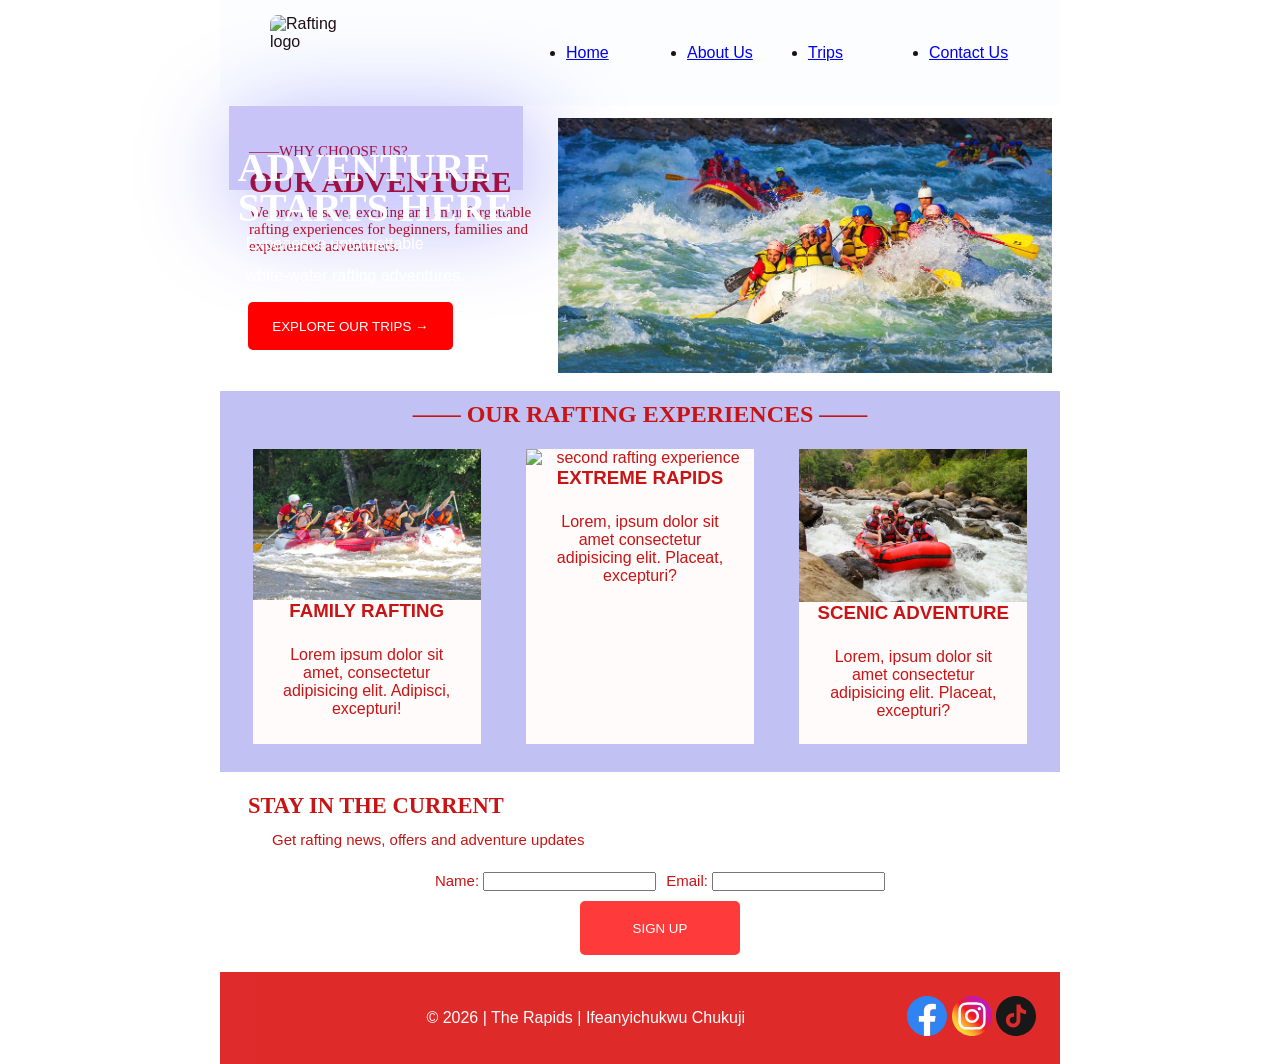
==== wwr/index.html @ a3e49fab "updATE" ====
<!DOCTYPE html>
<html lang="en">

<head>
    <meta charset="UTF-8">
    <meta name="viewport" content="width=device-width, initial-scale=1.0">
    <title>Home | The Rapids</title>
    <link rel="stylesheet" href="styles/rafting.css">
    <meta name="description"
      content="This is my rafting company project, you can contact us using the form below.">
    <meta name="author" content="Ifeanyichukwu Chukuji">
</head>

<body>
    <header>
        <img src="images/the-rapids.jpg" alt="Rafting logo">
        <nav>
            <ul>
                <li><a href="index.html">Home</a></li>
                <li><a href="about.html">About Us</a></li>
                <li><a href="trips.html">Trips</a></li>
                <li><a href="contact.html">Contact Us</a></li>
            </ul>
        </nav>

    </header>
    <main>
        <section class="home-hero">
            <div>
                <img src="images/home-hero.jpg" alt="">
            </div>
            <article>
                <h1>ADVENTURE</h1>
                <h1>STARTS HERE</h1>
                <P>Experience unforgettable</P>
                <p> white-water rafting adventures.</p>
                <a href="trip.html"><button>EXPLORE OUR TRIPS →</button></a>
            </article>
       </section>

       <section class="adventure">
            <article>
                <p>——WHY CHOOSE US?</p>
                <h2>OUR ADVENTURE</h2>
                <p>We provide save, exciting and an unforgettable rafting experiences for beginners, families and experienced adventurers.</p>
            </article>
            <img src="images/home-adventure.jpg" alt="">
       </section>
       <section class="experience">
            <h2>—— OUR RAFTING EXPERIENCES ——</h2>
            <div class="gallery">
                <div><img src="images/home-experience-1.jpg" alt="first rafting experience">
                    <h3>FAMILY RAFTING</h3>
                    <P>Lorem ipsum dolor sit amet, consectetur adipisicing elit. Adipisci, excepturi!</P>
                </div>
                <div><img src="images/home-experience-2.jpg" alt="second rafting experience">
                    <h3>EXTREME RAPIDS</h3>
                    <P>Lorem, ipsum dolor sit amet consectetur adipisicing elit. Placeat, excepturi?</P>
               </div>
                <div><img src="images/home-experience-3.jpg" alt="third rafting experience">
                    <h3>SCENIC ADVENTURE</h3>
                    <P>Lorem, ipsum dolor sit amet consectetur adipisicing elit. Placeat, excepturi?</P>
                </div>
            </div>
           
        </section>

        <section class="current">
            <div class="inner1">
                <h2>STAY IN THE CURRENT</h2>
                <p>Get rafting news, offers and adventure updates</p>
            </div>
           
            <form action="">
                <div class="inner2">
                    <label for="name">Name: <input type="text" name="name" id="name"></label>
                    <label for="email">Email: <input type="text" name="email" id="email"></label>
                </div>
                <a href=""><button>SIGN UP</button></a>
            </form>
        </section>
    </main>
    <footer>
        <p>&copy; 2026 | The Rapids | Ifeanyichukwu Chukuji</p>
        <nav class="socialmedia">
            <a href="www.facebook.com"><img src="images/facebook.svg" alt="facebook Icon"></a>
            <a href="www.instagram.com"><img src="images/instagram-icon.svg"
                  alt="Instagram Icon"></a>
            <a href="www.tiktok.com"><img src="images/tictok-icon.svg" alt="Tiktok Icon"></a>
            

        </nav>
    </footer>
</body>

</html>
---- wwr/styles/rafting.css ----
:root {
    --primary-color: #fbfdff;
    --secondary-color: rgb(220 20 20);
    --accent1-color: rgb(200 20 20);
    --accent2-color: rgb(32, 16, 16);
    --heading-font: "Times New Roman", "Georgia", serif;
    --body-font: Arial, Helvetica, sans-serif;
}

/* =========================
   GENERAL
========================= */

* {
    margin: 0;
    padding: 0;
    box-sizing: border-box;
}

body {
    font-family: var(--body-font);
    color: var(--accent1-color);
}

header,
main,
footer {
    width: 840px;
    margin: 0 auto;
}

/* =========================
   HEADER
========================= */

header {
    background-color: var(--primary-color);
    color: var(--accent2-color);

    display: grid;
    grid-template-columns: auto 60%;
    justify-content: space-between;
    align-items: center;
}

header img {
    height: 90px;
    width: 70px;
    border-radius: 10%;
    margin: 15px 2px 0 50px;
}

header nav {
    margin: 0;
    padding: 0 10px;

    display: flex;
    flex-direction: column;
    justify-content: space-between;
}

nav {
    margin: 16px;
    padding: 8px;
}

ul {
    display: grid;
    grid-template-columns: repeat(4, 1fr);
}

/* =========================
   GENERAL SECTIONS
========================= */

section {
    width: 840px;
    margin: 0 auto;
}

nav,
p,
section,
article {
    margin: 16px;
    padding: 8px;
}

/* =========================
   HOME PAGE HERO
========================= */
.home-hero {
    /* border: 2px solid black; */
    padding: 0;
    margin: 0;
    position: relative;
}

.home-hero div{
    /* position: relative; */
    width: 100%;
    /* border: 2px solid black; */
    
}
.home-hero img{
    width: 100%;
    margin: 0;
    display: block;
    /* border: 2px solid black; */
}

.home-hero article{
    position: absolute;
    background-color: rgba(29, 11, 227, 0.24);
    top: 0%;
    left: 1%;
    height: 70%;
    color: white;
    width: 35%;
    /* border: 2px solid black; */
    margin: 1px;
    padding: 5% 1%;
    box-shadow: 10px 20px 100px rgba(9, 1, 249, 0.368);


}
.home-hero p, .home-hero h1{
    margin: 0;
    line-height: 1;
}
.home-hero h1{
    font-family: 'phyllis';
    font-size: 40px;
}
.home-hero button{
    width: 74%;
    height: 3rem;
    border: 0;
    /* border: 2px solid black; */
    padding: 3%;
    color: white;
    margin: 10px;
    background-color: red;
}
.home-hero button:hover{
    background-color:  rgb(38, 0, 255);
}
/* =========================
   ABOUT PAGE HERO
========================= */

.hero {
    position: relative;
}

.hero > img {
    display: block;
    width: 100%;
    height: auto;
    margin: 0;
}

.hero h1 {
    position: absolute;
    top: 20px;
    width: 100%;

    padding: 16px;

    text-align: center;

    background-color: var(--accent1-color);
    color: white;

    opacity: 0.7;
}

.hero article {
    position: absolute;
    bottom: 20px;
    width: 96%;

    padding: 4px;

    background-color: var(--accent1-color);
    color: white;
}

.hero article img {
    float: right;
    width: 125px;
    margin: 2px;
    box-shadow: 0 0 10px grey;
}

/* =========================
   CONTACT PAGE HERO
========================= */

main:has(.third) .hero {
    height: 30vh;

    display: flex;
    flex-direction: column;
    align-items: center;
    justify-content: center;

    background-color: var(--secondary-color);
    opacity: 0.9;
    color: white;
}

main:has(.third) .hero h1 {
    position: static;
    width: auto;

    padding: 10px;

    background-color: transparent;
    opacity: 1;
    color: white;
}

main:has(.third) .hero p {
    margin: 3px;
    padding: 2px;
    color: white;
}
/* =========================
   HOME PAGE ADVENTURE
========================= */

.adventure{
    display: grid;
    grid-template-columns: 40% 60%;
    /* border: 1px solid black; */
    margin: 0;

}
.adventure article{
    /* border: 1px solid black; */
    text-align: left;
    padding: 9px 5px;
    display: block;
    font-family: 'phyllis';
    font-size: 20px;
}
.adventure p{
    margin: 5px 0;
    /* border: 1px solid black; */
    padding: 0;
    font-size: 15px;
}

.adventure img{
    width: 100%;
    margin: 5px 20px 0 0;
    display: block;
}

/* =========================
   HOME PAGE EXPERIENCE
========================= */
.experience{
    display: grid;
    grid-template-rows: 10% 90%;
    padding: 0;


    /* height: 90vh; */
    margin: 10px 0;
    background-color: rgba(122, 122, 232, 0.466);
    gap: 0px;
    /* border: 1px solid black; */
}

.experience h2{
    justify-self: center;
    margin: 10px;
}

.experience .gallery{
    display: grid;
    grid-template-columns: repeat(3, 1fr);
    /* border: 1px solid black; */
    height: 80%;
    margin: 20px;
    gap: 20px;
    text-align: center;
    place-items: center;
}

.experience img{
    width: 100%;
    margin: 0%;
    display: block;
    
}
.experience .gallery div{
    /* border: 2px solid black; */
   
    width: 90%;
    height: 100%;
    margin: 0px;
    background-color: rgb(255, 251, 251);
    
}


/* =========================
   ABOUT - HISTORY
========================= */

.first {
    display: grid;
    grid-template-columns: 1fr 1fr 1fr;
    margin: 0;
}

.first h2 {
    grid-column: 1 / 4;

    background-color: var(--secondary-color);
    color: white;

    text-align: center;

    height: 50px;
    padding: 10px 0;
}

.first img {
    width: 300px;
    height: 200px;
    margin-top: 25px;
}

/* =========================
   ABOUT - ADVENTURE
========================= */

.second {
    display: grid;
    grid-template-columns: repeat(5, 1fr);
    margin: 0;
}

.second h2 {
    grid-column: 1 / 6;

    background-color: var(--secondary-color);
    color: white;

    text-align: center;

    height: 50px;
    padding: 10px 0;
}

figure {
    display: flex;
    flex-direction: column;
    justify-content: center;
    align-items: center;
}

figure img {
    width: 150px;
    height: 100px;
    margin: 7px;
    display: block;
}

figcaption {
    justify-self: center;
    font-size: 20px;
    font-weight: 700;
}

/* =========================
   CONTACT - MAP + FORM
========================= */

.third {
    display: flex;
    flex-direction: row;
    justify-content: space-around;
    align-items: center;

    gap: 5px;

    background-color: rgba(245, 245, 245, 0.9);

    margin: 0;
    padding: 10px;
}

iframe {
    width: 350px;
    height: 300px;
    margin: 20px;
}

/* =========================
   HOME PAGE FORM
========================= */

.current{
    display: grid;
    display: block;
    grid-template-rows: repeat(2, 1fr);
    gap: 0;
    margin: 20px;
    height: 10rem;
    /* border: 2px solid black; */
}

.current .inner1{
    
    /* border: 2px solid black; */
    height: 50%;
    margin: 0;
    line-height: 0.5;
    font-size: 15px;
    justify-items: center;

}
.current form{
    margin: 0;
    height: 50%;
    display: grid;
    grid-template-rows: 1fr 1fr;
    gap: 10px;
    place-self: center;
}
.current form div{
    display: flex;
    flex-direction: row;
    gap: 10px;
}
.current a button{
    width: 10rem;
    justify-items: center;
    border: 0;
    color: white;
    background-color: rgba(255, 0, 0, 0.772);
}
.current button:hover{
    background-color:  rgba(38, 0, 255, 0.82);
}

.current a{
    justify-self: center;
}

/* =========================
   FORM
========================= */

form {
    display: flex;
    flex-direction: column;
    justify-content: space-around;

    font-size: 15px;

    height: 70vh;
    width: auto;

    margin: 20px 5px;
}

.inner {
    display: grid;
    grid-template-columns: 20% 80%;

    padding: 10px;

    place-items: start;
    place-self: start;

    gap: 10px;
}

.inner #purpose {
    grid-row: 1 / 4;
}

.form .details input {
    width: 250px;
    height: 5vh;

    padding: 10px;

    border-radius: 5px;
}

.purpose label {
    align-self: center;
}

.message {
    display: flex;
    flex-direction: column;
}

textarea {
    width: 310px;
    height: 60px;
}

button {
    width: 380px;
    height: 6vh;

    border: 2px solid black;
    border-radius: 5px;
}

/* =========================
   CONTACT - TEAM
========================= */

.fourth {
    display: grid;
    width: 840px;

    grid-template-columns: repeat(3, 1fr);
    grid-template-rows: 20% 80%;

    height: 75vh;

    margin: 0;
}

.fourth h2 {
    grid-column: 1 / 4;

    place-self: center;

    font-size: 35px;
}

.fourth img {
    width: 60%;
    height: 50%;

    margin: 0 10px;
}

/* =========================
   FOOTER
========================= */

footer {
    display: flex;
    flex-direction: row;

    justify-content: flex-end;
    align-items: center;

    gap: 70px;
    

    background-color: var(--secondary-color);
    color: white;

    opacity: 0.9;
}

footer nav a img {
    width: 40px;
}

footer p {
    margin-right: 60px;
}

.socialmedia a {
    text-decoration: none;
}

/* =========================
   HEADINGS
========================= */

h1,
h2 {
    font-family: var(--heading-font);
}
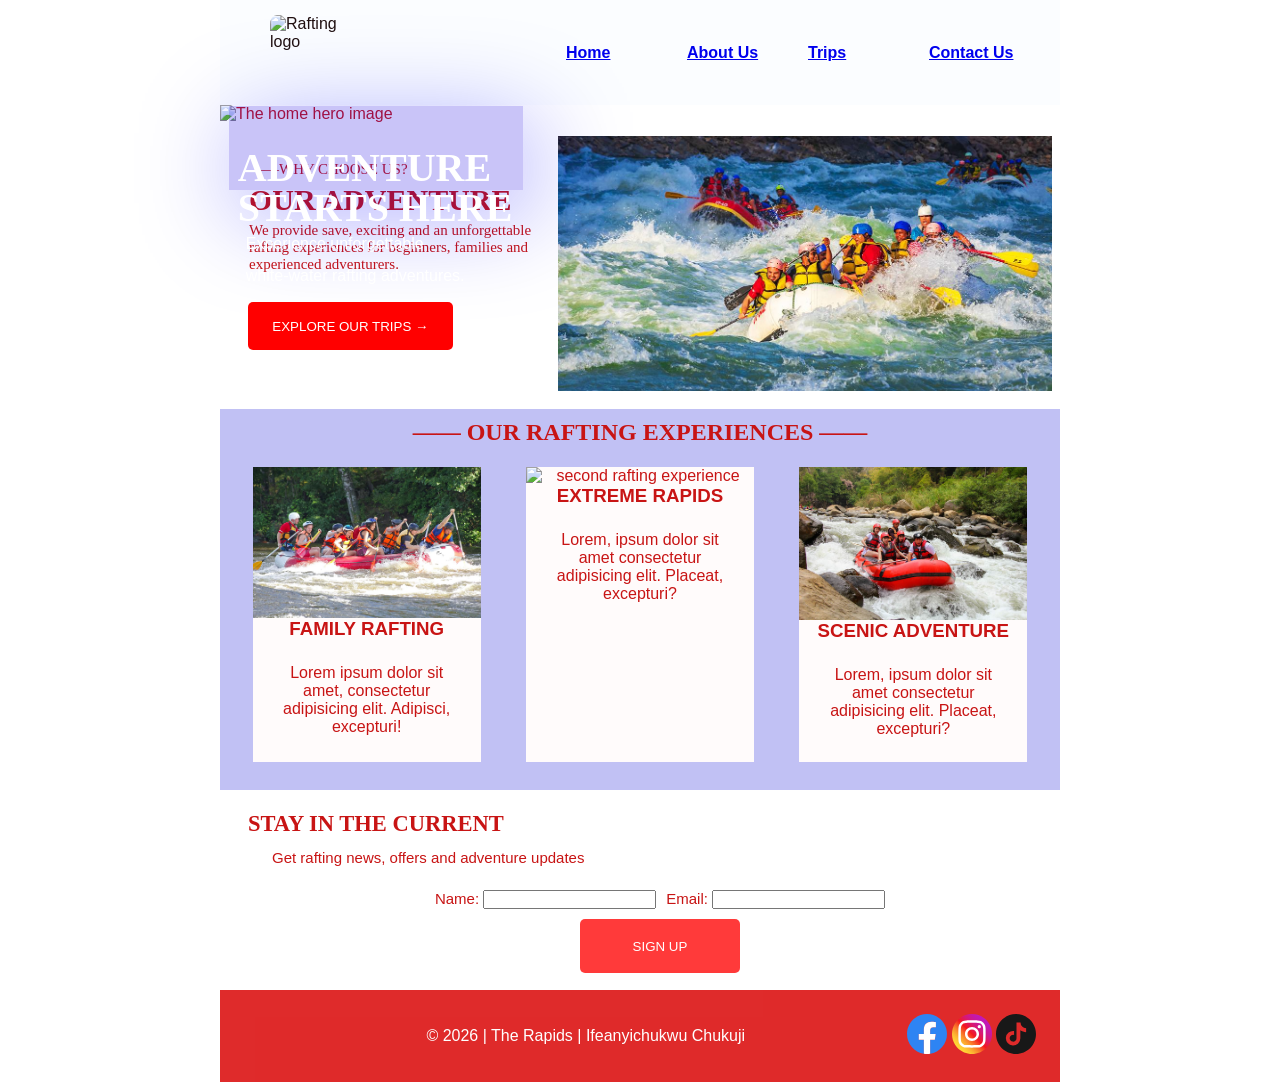
==== commit 03fc941c: "update" ====
--- a/wwr/index.html
+++ b/wwr/index.html
@@ -7,7 +7,7 @@
     <title>Home | The Rapids</title>
     <link rel="stylesheet" href="styles/rafting.css">
     <meta name="description"
-      content="This is my rafting company project, you can contact us using the form below.">
+      content="This is my rafting company project. This is where you can see all we are doing and sign up if interested.">
     <meta name="author" content="Ifeanyichukwu Chukuji">
 </head>
 
@@ -27,7 +27,7 @@
     <main>
         <section class="home-hero">
             <div>
-                <img src="images/home-hero.jpg" alt="">
+                <img src="images/home-hero.jpg" alt="The home hero image">
             </div>
             <article>
                 <h1>ADVENTURE</h1>
--- a/wwr/styles/rafting.css
+++ b/wwr/styles/rafting.css
@@ -67,6 +67,13 @@
 ul {
     display: grid;
     grid-template-columns: repeat(4, 1fr);
+    list-style: none;
+}
+ul li{
+    font-weight: 900;
+}
+nav a:hover{
+    color: red;
 }
 
 /* =========================
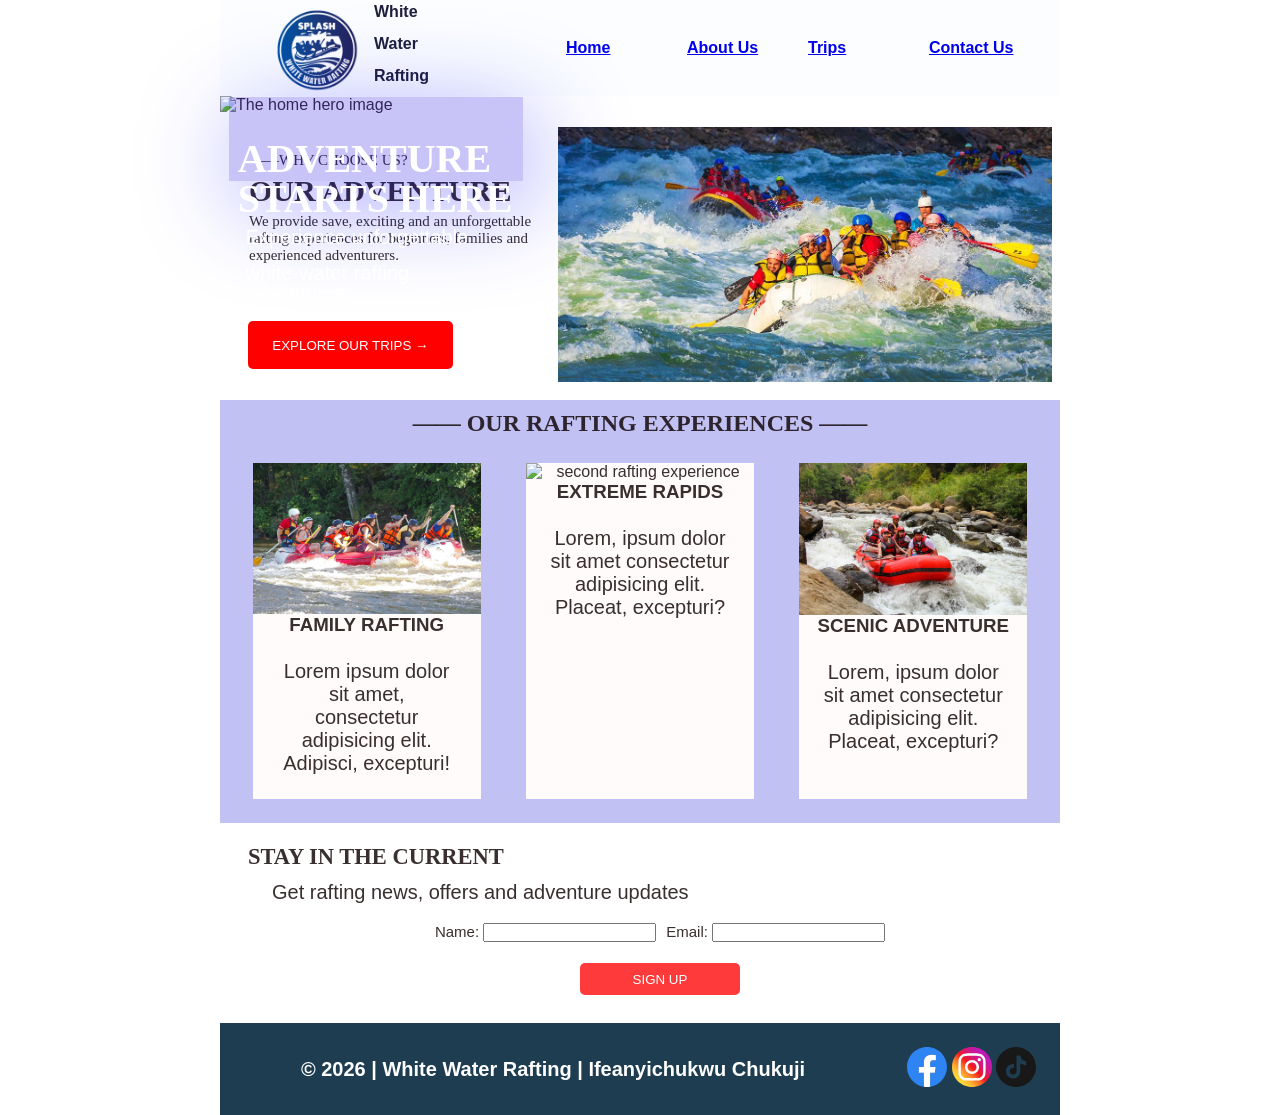
==== commit 48acd4b8: "update" ====
--- a/wwr/index.html
+++ b/wwr/index.html
@@ -4,7 +4,7 @@
 <head>
     <meta charset="UTF-8">
     <meta name="viewport" content="width=device-width, initial-scale=1.0">
-    <title>Home | The Rapids</title>
+    <title>Home | White Water Rafting</title>
     <link rel="stylesheet" href="styles/rafting.css">
     <meta name="description"
       content="This is my rafting company project. This is where you can see all we are doing and sign up if interested.">
@@ -13,7 +13,15 @@
 
 <body>
     <header>
-        <img src="images/the-rapids.jpg" alt="Rafting logo">
+        <div>
+            <img src="images/wwr-logo.png" alt="Rafting logo">
+            <div id="name">
+                <p>White</p>
+                <p>Water</p>
+                <p>Rafting</p>
+            </div>
+        </div>
+
         <nav>
             <ul>
                 <li><a href="index.html">Home</a></li>
@@ -36,33 +44,37 @@
                 <p> white-water rafting adventures.</p>
                 <a href="trip.html"><button>EXPLORE OUR TRIPS →</button></a>
             </article>
-       </section>
+        </section>
 
-       <section class="adventure">
+        <section class="adventure">
             <article>
                 <p>——WHY CHOOSE US?</p>
                 <h2>OUR ADVENTURE</h2>
-                <p>We provide save, exciting and an unforgettable rafting experiences for beginners, families and experienced adventurers.</p>
+                <p>We provide save, exciting and an unforgettable rafting experiences for beginners,
+                    families and experienced adventurers.</p>
             </article>
             <img src="images/home-adventure.jpg" alt="">
-       </section>
-       <section class="experience">
+        </section>
+        <section class="experience">
             <h2>—— OUR RAFTING EXPERIENCES ——</h2>
             <div class="gallery">
                 <div><img src="images/home-experience-1.jpg" alt="first rafting experience">
                     <h3>FAMILY RAFTING</h3>
-                    <P>Lorem ipsum dolor sit amet, consectetur adipisicing elit. Adipisci, excepturi!</P>
+                    <P>Lorem ipsum dolor sit amet, consectetur adipisicing elit. Adipisci,
+                        excepturi!</P>
                 </div>
                 <div><img src="images/home-experience-2.jpg" alt="second rafting experience">
                     <h3>EXTREME RAPIDS</h3>
-                    <P>Lorem, ipsum dolor sit amet consectetur adipisicing elit. Placeat, excepturi?</P>
-               </div>
+                    <P>Lorem, ipsum dolor sit amet consectetur adipisicing elit. Placeat, excepturi?
+                    </P>
+                </div>
                 <div><img src="images/home-experience-3.jpg" alt="third rafting experience">
                     <h3>SCENIC ADVENTURE</h3>
-                    <P>Lorem, ipsum dolor sit amet consectetur adipisicing elit. Placeat, excepturi?</P>
+                    <P>Lorem, ipsum dolor sit amet consectetur adipisicing elit. Placeat, excepturi?
+                    </P>
                 </div>
             </div>
-           
+
         </section>
 
         <section class="current">
@@ -70,7 +82,7 @@
                 <h2>STAY IN THE CURRENT</h2>
                 <p>Get rafting news, offers and adventure updates</p>
             </div>
-           
+
             <form action="">
                 <div class="inner2">
                     <label for="name">Name: <input type="text" name="name" id="name"></label>
@@ -81,13 +93,13 @@
         </section>
     </main>
     <footer>
-        <p>&copy; 2026 | The Rapids | Ifeanyichukwu Chukuji</p>
+        <p>&copy; 2026 | White Water Rafting | Ifeanyichukwu Chukuji</p>
         <nav class="socialmedia">
             <a href="www.facebook.com"><img src="images/facebook.svg" alt="facebook Icon"></a>
             <a href="www.instagram.com"><img src="images/instagram-icon.svg"
                   alt="Instagram Icon"></a>
             <a href="www.tiktok.com"><img src="images/tictok-icon.svg" alt="Tiktok Icon"></a>
-            
+
 
         </nav>
     </footer>
--- a/wwr/styles/rafting.css
+++ b/wwr/styles/rafting.css
@@ -1,7 +1,7 @@
 :root {
     --primary-color: #fbfdff;
-    --secondary-color: rgb(220 20 20);
-    --accent1-color: rgb(200 20 20);
+    --secondary-color: rgb(6, 41, 63);
+    --accent1-color: rgba(14, 3, 3, 0.822);
     --accent2-color: rgb(32, 16, 16);
     --heading-font: "Times New Roman", "Georgia", serif;
     --body-font: Arial, Helvetica, sans-serif;
@@ -20,6 +20,10 @@
 body {
     font-family: var(--body-font);
     color: var(--accent1-color);
+}
+
+p {
+    font-size: 20px;
 }
 
 header,
@@ -45,9 +49,37 @@
 
 header img {
     height: 90px;
-    width: 70px;
+    width: auto;
     border-radius: 10%;
-    margin: 15px 2px 0 50px;
+    margin: 3px 2px 5px 50px;
+    grid-row: 1/4;
+    grid-column: 1/2;
+    /* border: 2px solid black; */
+}
+
+header div {
+    display: flex;
+    grid-template-rows: repeat(3, 1fr);
+    /* border: 2px solid black; */
+    width: 15rem;
+    height: 6rem;
+}
+
+header #name {
+    display: grid;
+    grid-template-rows: repeat(3, 1fr);
+    padding: 0;
+    height: 6rem;
+
+}
+
+header #name p {
+    margin: 2px 2px;
+    padding: 10px;
+    font-size: 16px;
+    font-weight: 900;
+    line-height: 0;
+    color: rgba(9, 9, 39, 0.906);
 }
 
 header nav {
@@ -69,10 +101,12 @@
     grid-template-columns: repeat(4, 1fr);
     list-style: none;
 }
-ul li{
+
+ul li {
     font-weight: 900;
 }
-nav a:hover{
+
+nav a:hover {
     color: red;
 }
 
@@ -103,20 +137,21 @@
     position: relative;
 }
 
-.home-hero div{
+.home-hero div {
     /* position: relative; */
     width: 100%;
     /* border: 2px solid black; */
-    
-}
-.home-hero img{
+
+}
+
+.home-hero img {
     width: 100%;
     margin: 0;
     display: block;
     /* border: 2px solid black; */
 }
 
-.home-hero article{
+.home-hero article {
     position: absolute;
     background-color: rgba(29, 11, 227, 0.24);
     top: 0%;
@@ -129,17 +164,20 @@
     padding: 5% 1%;
     box-shadow: 10px 20px 100px rgba(9, 1, 249, 0.368);
 
-
-}
-.home-hero p, .home-hero h1{
+}
+
+.home-hero p,
+.home-hero h1 {
     margin: 0;
     line-height: 1;
 }
-.home-hero h1{
+
+.home-hero h1 {
     font-family: 'phyllis';
     font-size: 40px;
 }
-.home-hero button{
+
+.home-hero button {
     width: 74%;
     height: 3rem;
     border: 0;
@@ -149,9 +187,11 @@
     margin: 10px;
     background-color: red;
 }
-.home-hero button:hover{
-    background-color:  rgb(38, 0, 255);
-}
+
+.home-hero button:hover {
+    background-color: rgb(38, 0, 255);
+}
+
 /* =========================
    ABOUT PAGE HERO
 ========================= */
@@ -178,8 +218,6 @@
 
     background-color: var(--accent1-color);
     color: white;
-
-    opacity: 0.7;
 }
 
 .hero article {
@@ -205,8 +243,8 @@
 ========================= */
 
 main:has(.third) .hero {
-    height: 30vh;
-
+    height: 15rem;
+    display: block;
     display: flex;
     flex-direction: column;
     align-items: center;
@@ -232,19 +270,23 @@
     margin: 3px;
     padding: 2px;
     color: white;
-}
+    font-size: 20px;
+    font-weight: 700;
+}
+
 /* =========================
    HOME PAGE ADVENTURE
 ========================= */
 
-.adventure{
+.adventure {
     display: grid;
     grid-template-columns: 40% 60%;
     /* border: 1px solid black; */
     margin: 0;
 
 }
-.adventure article{
+
+.adventure article {
     /* border: 1px solid black; */
     text-align: left;
     padding: 9px 5px;
@@ -252,14 +294,15 @@
     font-family: 'phyllis';
     font-size: 20px;
 }
-.adventure p{
+
+.adventure p {
     margin: 5px 0;
     /* border: 1px solid black; */
     padding: 0;
     font-size: 15px;
 }
 
-.adventure img{
+.adventure img {
     width: 100%;
     margin: 5px 20px 0 0;
     display: block;
@@ -268,11 +311,10 @@
 /* =========================
    HOME PAGE EXPERIENCE
 ========================= */
-.experience{
+.experience {
     display: grid;
     grid-template-rows: 10% 90%;
     padding: 0;
-
 
     /* height: 90vh; */
     margin: 10px 0;
@@ -281,12 +323,12 @@
     /* border: 1px solid black; */
 }
 
-.experience h2{
+.experience h2 {
     justify-self: center;
     margin: 10px;
 }
 
-.experience .gallery{
+.experience .gallery {
     display: grid;
     grid-template-columns: repeat(3, 1fr);
     /* border: 1px solid black; */
@@ -297,22 +339,22 @@
     place-items: center;
 }
 
-.experience img{
+.experience img {
     width: 100%;
     margin: 0%;
     display: block;
-    
-}
-.experience .gallery div{
-    /* border: 2px solid black; */
-   
+
+}
+
+.experience .gallery div {
+    /* border: 2px solid black; */
+
     width: 90%;
     height: 100%;
     margin: 0px;
     background-color: rgb(255, 251, 251);
-    
-}
-
+
+}
 
 /* =========================
    ABOUT - HISTORY
@@ -389,17 +431,19 @@
 ========================= */
 
 .third {
-    display: flex;
-    flex-direction: row;
-    justify-content: space-around;
-    align-items: center;
-
+    display: grid;
+    grid-template-columns: 50% 50%;
     gap: 5px;
+    height: 35rem;
 
     background-color: rgba(245, 245, 245, 0.9);
 
     margin: 0;
     padding: 10px;
+}
+
+.third-inner {
+    height: 100%;
 }
 
 iframe {
@@ -412,7 +456,7 @@
    HOME PAGE FORM
 ========================= */
 
-.current{
+.current {
     display: grid;
     display: block;
     grid-template-rows: repeat(2, 1fr);
@@ -422,8 +466,8 @@
     /* border: 2px solid black; */
 }
 
-.current .inner1{
-    
+.current .inner1 {
+
     /* border: 2px solid black; */
     height: 50%;
     margin: 0;
@@ -432,7 +476,8 @@
     justify-items: center;
 
 }
-.current form{
+
+.current form {
     margin: 0;
     height: 50%;
     display: grid;
@@ -440,32 +485,36 @@
     gap: 10px;
     place-self: center;
 }
-.current form div{
+
+.current form div {
     display: flex;
     flex-direction: row;
     gap: 10px;
 }
-.current a button{
+
+.current a button {
     width: 10rem;
     justify-items: center;
     border: 0;
     color: white;
     background-color: rgba(255, 0, 0, 0.772);
 }
-.current button:hover{
-    background-color:  rgba(38, 0, 255, 0.82);
-}
-
-.current a{
+
+.current button:hover {
+    background-color: rgba(38, 0, 255, 0.82);
+}
+
+.current a {
     justify-self: center;
 }
 
 /* =========================
-   FORM
+   CONTACT PAGE FORM
 ========================= */
 
 form {
     display: flex;
+    display: block;
     flex-direction: column;
     justify-content: space-around;
 
@@ -517,8 +566,8 @@
 }
 
 button {
-    width: 380px;
-    height: 6vh;
+    width: 8rem;
+    height: 2rem;
 
     border: 2px solid black;
     border-radius: 5px;
@@ -535,7 +584,7 @@
     grid-template-columns: repeat(3, 1fr);
     grid-template-rows: 20% 80%;
 
-    height: 75vh;
+    height: 25rem;
 
     margin: 0;
 }
@@ -567,7 +616,6 @@
     align-items: center;
 
     gap: 70px;
-    
 
     background-color: var(--secondary-color);
     color: white;
@@ -580,7 +628,9 @@
 }
 
 footer p {
-    margin-right: 60px;
+    margin-right: 0px;
+    font-size: 20px;
+    font-weight: 700;
 }
 
 .socialmedia a {
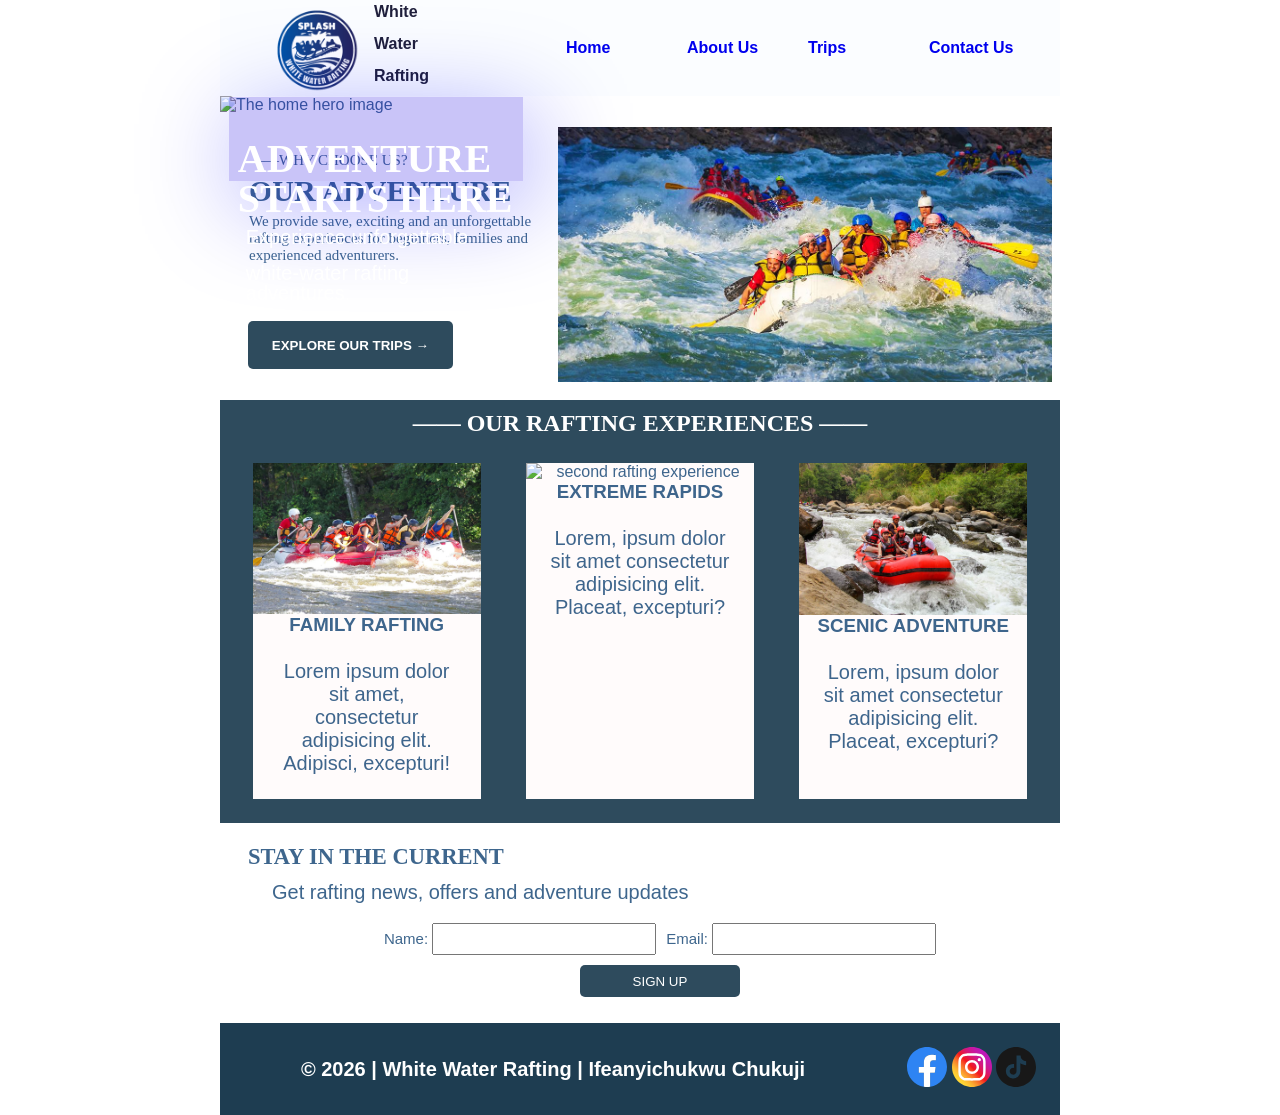
==== commit d47a2dc4: "update" ====
--- a/wwr/index.html
+++ b/wwr/index.html
@@ -15,7 +15,7 @@
     <header>
         <div>
             <img src="images/wwr-logo.png" alt="Rafting logo">
-            <div id="name">
+            <div class="name">
                 <p>White</p>
                 <p>Water</p>
                 <p>Rafting</p>
--- a/wwr/styles/rafting.css
+++ b/wwr/styles/rafting.css
@@ -1,7 +1,7 @@
 :root {
     --primary-color: #fbfdff;
     --secondary-color: rgb(6, 41, 63);
-    --accent1-color: rgba(14, 3, 3, 0.822);
+    --accent1-color: rgba(10, 61, 111, 0.79);
     --accent2-color: rgb(32, 16, 16);
     --heading-font: "Times New Roman", "Georgia", serif;
     --body-font: Arial, Helvetica, sans-serif;
@@ -65,7 +65,7 @@
     height: 6rem;
 }
 
-header #name {
+header .name {
     display: grid;
     grid-template-rows: repeat(3, 1fr);
     padding: 0;
@@ -73,7 +73,7 @@
 
 }
 
-header #name p {
+header .name p {
     margin: 2px 2px;
     padding: 10px;
     font-size: 16px;
@@ -94,20 +94,27 @@
 nav {
     margin: 16px;
     padding: 8px;
+
+}
+
+nav a {
+    text-decoration: none;
 }
 
 ul {
     display: grid;
     grid-template-columns: repeat(4, 1fr);
     list-style: none;
+
 }
 
 ul li {
     font-weight: 900;
+
 }
 
 nav a:hover {
-    color: red;
+    border-bottom: 2px solid red;
 }
 
 /* =========================
@@ -138,7 +145,6 @@
 }
 
 .home-hero div {
-    /* position: relative; */
     width: 100%;
     /* border: 2px solid black; */
 
@@ -185,93 +191,12 @@
     padding: 3%;
     color: white;
     margin: 10px;
+    font-weight: 700;
+    background-color: rgba(6, 41, 63, 0.838);
+}
+
+.home-hero button:hover {
     background-color: red;
-}
-
-.home-hero button:hover {
-    background-color: rgb(38, 0, 255);
-}
-
-/* =========================
-   ABOUT PAGE HERO
-========================= */
-
-.hero {
-    position: relative;
-}
-
-.hero > img {
-    display: block;
-    width: 100%;
-    height: auto;
-    margin: 0;
-}
-
-.hero h1 {
-    position: absolute;
-    top: 20px;
-    width: 100%;
-
-    padding: 16px;
-
-    text-align: center;
-
-    background-color: var(--accent1-color);
-    color: white;
-}
-
-.hero article {
-    position: absolute;
-    bottom: 20px;
-    width: 96%;
-
-    padding: 4px;
-
-    background-color: var(--accent1-color);
-    color: white;
-}
-
-.hero article img {
-    float: right;
-    width: 125px;
-    margin: 2px;
-    box-shadow: 0 0 10px grey;
-}
-
-/* =========================
-   CONTACT PAGE HERO
-========================= */
-
-main:has(.third) .hero {
-    height: 15rem;
-    display: block;
-    display: flex;
-    flex-direction: column;
-    align-items: center;
-    justify-content: center;
-
-    background-color: var(--secondary-color);
-    opacity: 0.9;
-    color: white;
-}
-
-main:has(.third) .hero h1 {
-    position: static;
-    width: auto;
-
-    padding: 10px;
-
-    background-color: transparent;
-    opacity: 1;
-    color: white;
-}
-
-main:has(.third) .hero p {
-    margin: 3px;
-    padding: 2px;
-    color: white;
-    font-size: 20px;
-    font-weight: 700;
 }
 
 /* =========================
@@ -318,14 +243,16 @@
 
     /* height: 90vh; */
     margin: 10px 0;
-    background-color: rgba(122, 122, 232, 0.466);
+    background-color: rgba(6, 41, 63, 0.838);
     gap: 0px;
+
     /* border: 1px solid black; */
 }
 
 .experience h2 {
     justify-self: center;
     margin: 10px;
+    color: white;
 }
 
 .experience .gallery {
@@ -357,6 +284,113 @@
 }
 
 /* =========================
+   HOME PAGE FORM
+========================= */
+
+.current {
+    display: grid;
+    display: block;
+    grid-template-rows: repeat(2, 1fr);
+    gap: 0;
+    margin: 20px;
+    height: 10rem;
+    /* border: 2px solid black; */
+}
+
+.current .inner1 {
+
+    /* border: 2px solid black; */
+    height: 50%;
+    margin: 0;
+    line-height: 0.5;
+    font-size: 15px;
+    justify-items: center;
+
+}
+
+.current form {
+    margin: 0;
+    height: 50%;
+    display: grid;
+    grid-template-rows: 1fr 1fr;
+    gap: 10px;
+    place-self: center;
+}
+
+.current form div {
+    display: flex;
+    flex-direction: row;
+    gap: 10px;
+}
+
+.current input {
+    width: 14rem;
+    height: 2rem;
+}
+
+.current a button {
+    width: 10rem;
+    justify-items: center;
+    border: 0;
+    color: white;
+    background-color: rgba(6, 41, 63, 0.838);
+}
+
+.current button:hover {
+    background-color: rgba(255, 0, 0, 0.772);
+}
+
+.current a {
+    justify-self: center;
+}
+
+/* =========================
+   ABOUT PAGE HERO
+========================= */
+
+.hero {
+    position: relative;
+}
+
+.hero > img {
+    display: block;
+    width: 100%;
+    height: auto;
+    margin: 0;
+}
+
+.hero h1 {
+    position: absolute;
+    top: 20px;
+    width: 100%;
+
+    padding: 16px;
+
+    text-align: center;
+
+    background-color: var(--accent1-color);
+    color: white;
+}
+
+.hero article {
+    position: absolute;
+    bottom: 20px;
+    width: 96%;
+
+    padding: 4px;
+
+    background-color: var(--accent1-color);
+    color: white;
+}
+
+.hero article img {
+    float: right;
+    width: 125px;
+    margin: 2px;
+    box-shadow: 0 0 10px grey;
+}
+
+/* =========================
    ABOUT - HISTORY
 ========================= */
 
@@ -427,6 +461,154 @@
 }
 
 /* =========================
+   TRIPS PAGE HERO
+========================= */
+
+.trips-hero {
+    position: relative;
+    padding: 0;
+    margin: 1% 0 0 0;
+}
+
+.trips-hero img {
+    display: block;
+    width: 100%;
+    height: 100%;
+}
+
+.trips-hero h1 {
+    font-family: Arial, Helvetica, sans-serif;
+    font-style: italic;
+    font-size: 40px;
+}
+
+.trips-hero p {
+    margin: 10px 0;
+    font-size: 15px;
+    line-height: 1.5;
+    font-weight: 600;
+}
+
+.trips-hero div {
+    position: absolute;
+    background-image: linear-gradient(to right, rgba(18, 18, 92, 0.852), rgba(12, 12, 92, 0.724), rgba(28, 57, 154, 0));
+    top: 0;
+    left: 0;
+    height: 100%;
+    color: white;
+    width: 49%;
+    /* border: 2px solid black; */
+    margin: 0px;
+    padding: 15% 3%;
+    align-content: start;
+
+}
+
+.trips-hero button {
+    margin: 20px;
+    height: 13%;
+    font-size: 13px;
+    font-weight: 600;
+    color: white;
+    background-color: rgb(0, 38, 255);
+    border: none
+}
+
+.trips-hero button:hover {
+    background-color: red;
+}
+
+/* =========================
+   TRIPS PAGE FEATURES
+========================= */
+.trips {
+    display: grid;
+    grid-template-rows: 10% 90%;
+    height: 35rem;
+    gap: 0;
+    width: 100%;
+    margin: 0;
+    padding: 15px;
+    /* border: 2px solid black; */
+    background-color: rgba(122, 122, 229, 0.096);
+
+}
+
+.trips h2 {
+    place-self: center;
+    font-family: Arial, Helvetica, sans-serif;
+    font-style: italic;
+    font-weight: 900;
+}
+
+.features {
+    display: grid;
+    grid-template-columns: repeat(3, 1fr);
+    gap: 10px;
+    /* border: 2px solid black; */
+
+}
+
+.features div {
+    width: 90%;
+    height: 100%;
+    /* border: 2px solid black; */
+    margin: 0 auto;
+    border-radius: 20px;
+    background-color: white;
+    box-shadow: 0 0 5px;
+
+}
+
+.features img {
+    height: 10rem;
+    width: 100%;
+}
+
+.features p {
+    font-size: .9rem;
+    margin: 0;
+    font-weight: 700;
+
+}
+
+/* =========================
+   CONTACT PAGE HERO
+========================= */
+
+main:has(.third) .hero {
+    height: 15rem;
+    display: block;
+    display: flex;
+    flex-direction: column;
+    align-items: center;
+    justify-content: center;
+
+    background-color: var(--secondary-color);
+    opacity: 0.9;
+    color: white;
+}
+
+main:has(.third) .hero h1 {
+    position: static;
+    width: auto;
+
+    padding: 10px;
+
+    background-color: transparent;
+    opacity: 1;
+    color: white;
+}
+
+main:has(.third) .hero p {
+    margin: 3px;
+    padding: 2px;
+    color: white;
+    font-size: 20px;
+    font-weight: 700;
+}
+
+/* =========================
    CONTACT - MAP + FORM
 ========================= */
 
@@ -453,62 +635,6 @@
 }
 
 /* =========================
-   HOME PAGE FORM
-========================= */
-
-.current {
-    display: grid;
-    display: block;
-    grid-template-rows: repeat(2, 1fr);
-    gap: 0;
-    margin: 20px;
-    height: 10rem;
-    /* border: 2px solid black; */
-}
-
-.current .inner1 {
-
-    /* border: 2px solid black; */
-    height: 50%;
-    margin: 0;
-    line-height: 0.5;
-    font-size: 15px;
-    justify-items: center;
-
-}
-
-.current form {
-    margin: 0;
-    height: 50%;
-    display: grid;
-    grid-template-rows: 1fr 1fr;
-    gap: 10px;
-    place-self: center;
-}
-
-.current form div {
-    display: flex;
-    flex-direction: row;
-    gap: 10px;
-}
-
-.current a button {
-    width: 10rem;
-    justify-items: center;
-    border: 0;
-    color: white;
-    background-color: rgba(255, 0, 0, 0.772);
-}
-
-.current button:hover {
-    background-color: rgba(38, 0, 255, 0.82);
-}
-
-.current a {
-    justify-self: center;
-}
-
-/* =========================
    CONTACT PAGE FORM
 ========================= */
 
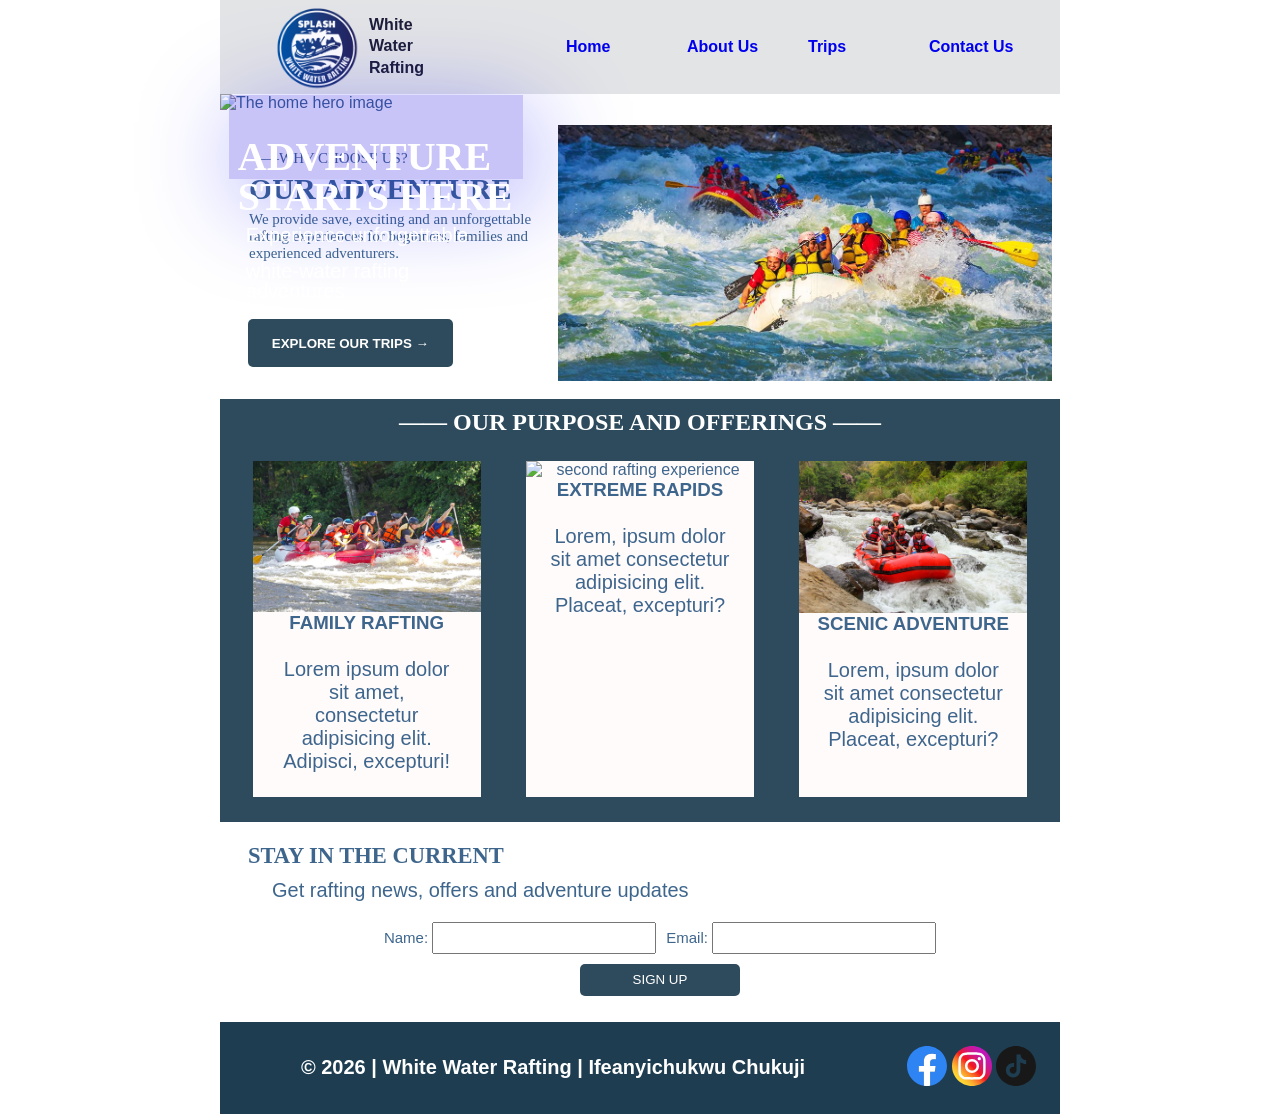
==== commit 9ddf2b7c: "update" ====
--- a/wwr/index.html
+++ b/wwr/index.html
@@ -7,7 +7,7 @@
     <title>Home | White Water Rafting</title>
     <link rel="stylesheet" href="styles/rafting.css">
     <meta name="description"
-      content="This is my rafting company project. This is where you can see all we are doing and sign up if interested.">
+      content="Experience thrilling whitewater rafting adventures, stunning river views, and unforgettable moments with our expert rafting team.">
     <meta name="author" content="Ifeanyichukwu Chukuji">
 </head>
 
@@ -53,10 +53,10 @@
                 <p>We provide save, exciting and an unforgettable rafting experiences for beginners,
                     families and experienced adventurers.</p>
             </article>
-            <img src="images/home-adventure.jpg" alt="">
+            <img src="images/home-adventure.jpg" alt="adventure image">
         </section>
         <section class="experience">
-            <h2>—— OUR RAFTING EXPERIENCES ——</h2>
+            <h2>—— OUR PURPOSE AND OFFERINGS ——</h2>
             <div class="gallery">
                 <div><img src="images/home-experience-1.jpg" alt="first rafting experience">
                     <h3>FAMILY RAFTING</h3>
--- a/wwr/styles/rafting.css
+++ b/wwr/styles/rafting.css
@@ -1,5 +1,5 @@
 :root {
-    --primary-color: #fbfdff;
+    --primary-color: #2d374222;
     --secondary-color: rgb(6, 41, 63);
     --accent1-color: rgba(10, 61, 111, 0.79);
     --accent2-color: rgb(32, 16, 16);
@@ -51,7 +51,7 @@
     height: 90px;
     width: auto;
     border-radius: 10%;
-    margin: 3px 2px 5px 50px;
+    margin: 1px 2px 5px 50px;
     grid-row: 1/4;
     grid-column: 1/2;
     /* border: 2px solid black; */
@@ -59,27 +59,33 @@
 
 header div {
     display: flex;
+    margin: 0;
     grid-template-rows: repeat(3, 1fr);
     /* border: 2px solid black; */
     width: 15rem;
-    height: 6rem;
+    height: 5.9rem;
 }
 
 header .name {
     display: grid;
     grid-template-rows: repeat(3, 1fr);
+    /* border: 2px solid black; */
     padding: 0;
-    height: 6rem;
+    height: 4rem;
+    gap: 0;
+    margin: 20px 0;
 
 }
 
 header .name p {
-    margin: 2px 2px;
-    padding: 10px;
+    margin: 0px 2px;
+    padding: 5px;
     font-size: 16px;
     font-weight: 900;
+    height: 1.1rem;
     line-height: 0;
     color: rgba(9, 9, 39, 0.906);
+    /* border: 2px solid black; */
 }
 
 header nav {
@@ -467,7 +473,7 @@
 .trips-hero {
     position: relative;
     padding: 0;
-    margin: 1% 0 0 0;
+    margin: 0 0 0 0;
 }
 
 .trips-hero img {
@@ -524,13 +530,13 @@
 .trips {
     display: grid;
     grid-template-rows: 10% 90%;
-    height: 35rem;
+    height: 32rem;
     gap: 0;
     width: 100%;
     margin: 0;
     padding: 15px;
     /* border: 2px solid black; */
-    background-color: rgba(122, 122, 229, 0.096);
+    background-color: rgba(246, 246, 250, 0.096);
 
 }
 
@@ -551,7 +557,7 @@
 
 .features div {
     width: 90%;
-    height: 100%;
+    height: 94%;
     /* border: 2px solid black; */
     margin: 0 auto;
     border-radius: 20px;
@@ -560,16 +566,68 @@
 
 }
 
+.features div h3 {
+    place-self: center;
+    font-size: 17px;
+}
+
 .features img {
     height: 10rem;
     width: 100%;
 }
 
 .features p {
-    font-size: .9rem;
+    font-size: .8rem;
     margin: 0;
     font-weight: 700;
 
+}
+
+/* =========================
+   TRIPS PAGE TABLE
+========================= */
+
+.trip-table {
+    width: 100%;
+    border-collapse: collapse;
+    margin: 0;
+    background-color: white;
+    box-shadow: 0 4px 12px rgba(0, 0, 0, 0.08);
+}
+
+.trip-table th {
+    background-color: #075985;
+    color: white;
+    padding: 1rem;
+    text-align: left;
+    font-weight: bold;
+}
+
+.trip-table td {
+    padding: 1rem;
+    border: 1px solid #d6e2ea;
+    color: #16324f;
+}
+
+.trip-table tbody tr:hover {
+    background-color: #e0f2fe;
+}
+
+.trips-table-section {
+    background-color: #e8f6fc;
+    padding: 3rem 5%;
+    margin: 0;
+}
+
+.trips-table-section h2 {
+    color: #075985;
+    text-align: center;
+    margin-bottom: 0.5rem;
+}
+
+.trips-table-section p {
+    text-align: center;
+    margin-bottom: 2rem;
 }
 
 /* =========================
@@ -694,9 +752,14 @@
 button {
     width: 8rem;
     height: 2rem;
-
-    border: 2px solid black;
+    color: white;
+    font-weight: 400;
+    background-color: var(--accent1-color);
     border-radius: 5px;
+}
+
+button:hover {
+    background-color: red;
 }
 
 /* =========================
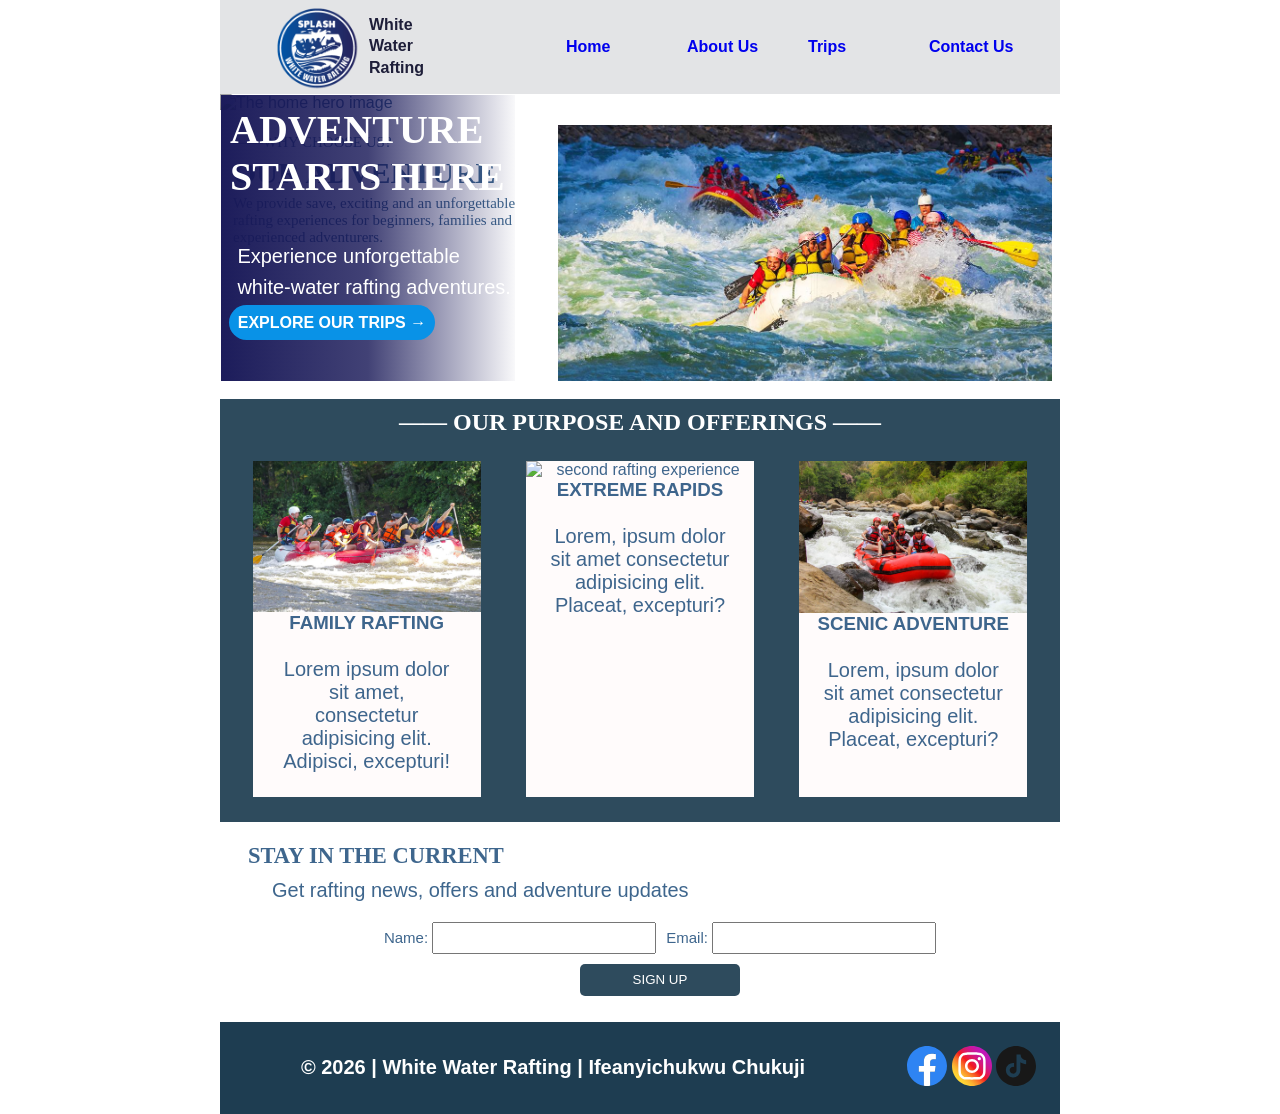
==== commit abe997a6: "update" ====
--- a/wwr/index.html
+++ b/wwr/index.html
@@ -37,22 +37,21 @@
             <div>
                 <img src="images/home-hero.jpg" alt="The home hero image">
             </div>
-            <article>
-                <h1>ADVENTURE</h1>
-                <h1>STARTS HERE</h1>
+            <h1>ADVENTURE STARTS HERE</h1>
+            <div class="hero-article">
                 <P>Experience unforgettable</P>
                 <p> white-water rafting adventures.</p>
-                <a href="trip.html"><button>EXPLORE OUR TRIPS →</button></a>
-            </article>
+                <a href="trip.html">EXPLORE OUR TRIPS →</a>
+            </div>
         </section>
 
         <section class="adventure">
-            <article>
+            <div class="adventure-article">
                 <p>——WHY CHOOSE US?</p>
                 <h2>OUR ADVENTURE</h2>
                 <p>We provide save, exciting and an unforgettable rafting experiences for beginners,
                     families and experienced adventurers.</p>
-            </article>
+            </div>
             <img src="images/home-adventure.jpg" alt="adventure image">
         </section>
         <section class="experience">
@@ -83,12 +82,12 @@
                 <p>Get rafting news, offers and adventure updates</p>
             </div>
 
-            <form action="">
+            <form>
                 <div class="inner2">
                     <label for="name">Name: <input type="text" name="name" id="name"></label>
                     <label for="email">Email: <input type="text" name="email" id="email"></label>
                 </div>
-                <a href=""><button>SIGN UP</button></a>
+                <button type="submit">SIGN UP</button>
             </form>
         </section>
     </main>
--- a/wwr/styles/rafting.css
+++ b/wwr/styles/rafting.css
@@ -156,6 +156,17 @@
 
 }
 
+.home-hero h1 {
+    position: absolute;
+    top: 10%;
+    width: 39%;
+    z-index: 1;
+    color: white;
+    padding: 10px;
+    margin: 0;
+    /* border: 2px solid black; */
+}
+
 .home-hero img {
     width: 100%;
     margin: 0;
@@ -163,25 +174,30 @@
     /* border: 2px solid black; */
 }
 
-.home-hero article {
+.home-hero .hero-article {
     position: absolute;
-    background-color: rgba(29, 11, 227, 0.24);
+    background-image: linear-gradient(to right, rgba(23, 23, 87, 0.975), rgba(18, 18, 83, 0.801), rgba(19, 19, 77, 0.027));
     top: 0%;
-    left: 1%;
-    height: 70%;
+    display: flex;
+    flex-direction: column;
+    gap: 15px;
+    left: 0%;
+    height: 100%;
     color: white;
     width: 35%;
     /* border: 2px solid black; */
     margin: 1px;
-    padding: 5% 1%;
-    box-shadow: 10px 20px 100px rgba(9, 1, 249, 0.368);
-
-}
-
-.home-hero p,
-.home-hero h1 {
-    margin: 0;
+    padding: 17% 1%;
+
+}
+
+.home-hero p {
+    margin: 0px;
     line-height: 1;
+    height: 0;
+    /* border: 2px solid black; */
+    width: 20rem;
+
 }
 
 .home-hero h1 {
@@ -189,19 +205,22 @@
     font-size: 40px;
 }
 
-.home-hero button {
+.home-hero a {
     width: 74%;
     height: 3rem;
     border: 0;
     /* border: 2px solid black; */
     padding: 3%;
     color: white;
-    margin: 10px;
+    text-decoration: none;
+    place-content: center;
+    margin: 5px 0;
     font-weight: 700;
-    background-color: rgba(6, 41, 63, 0.838);
-}
-
-.home-hero button:hover {
+    border-radius: 20px;
+    background-color: rgb(9, 146, 231);
+}
+
+.home-hero a:hover {
     background-color: red;
 }
 
@@ -217,7 +236,7 @@
 
 }
 
-.adventure article {
+.adventure .adventure-article {
     /* border: 1px solid black; */
     text-align: left;
     padding: 9px 5px;
@@ -334,7 +353,7 @@
     height: 2rem;
 }
 
-.current a button {
+.current button {
     width: 10rem;
     justify-items: center;
     border: 0;
@@ -346,7 +365,7 @@
     background-color: rgba(255, 0, 0, 0.772);
 }
 
-.current a {
+.current button {
     justify-self: center;
 }
 
@@ -358,7 +377,7 @@
     position: relative;
 }
 
-.hero > img {
+.hero img {
     display: block;
     width: 100%;
     height: auto;
@@ -378,18 +397,18 @@
     color: white;
 }
 
-.hero article {
+.hero div {
     position: absolute;
     bottom: 20px;
     width: 96%;
-
+    place-self: center;
     padding: 4px;
 
     background-color: var(--accent1-color);
     color: white;
 }
 
-.hero article img {
+.hero div img {
     float: right;
     width: 125px;
     margin: 2px;
@@ -510,17 +529,25 @@
 
 }
 
-.trips-hero button {
+.trips-hero a {
     margin: 20px;
-    height: 13%;
+    height: 40%;
     font-size: 13px;
     font-weight: 600;
     color: white;
     background-color: rgb(0, 38, 255);
-    border: none
-}
-
-.trips-hero button:hover {
+    border: none;
+    padding: 10px;
+    border-radius: 15px;
+    text-decoration: none;
+}
+
+.trips-hero button a {
+
+    color: white;
+}
+
+.trips-hero a:hover {
     background-color: red;
 }
 
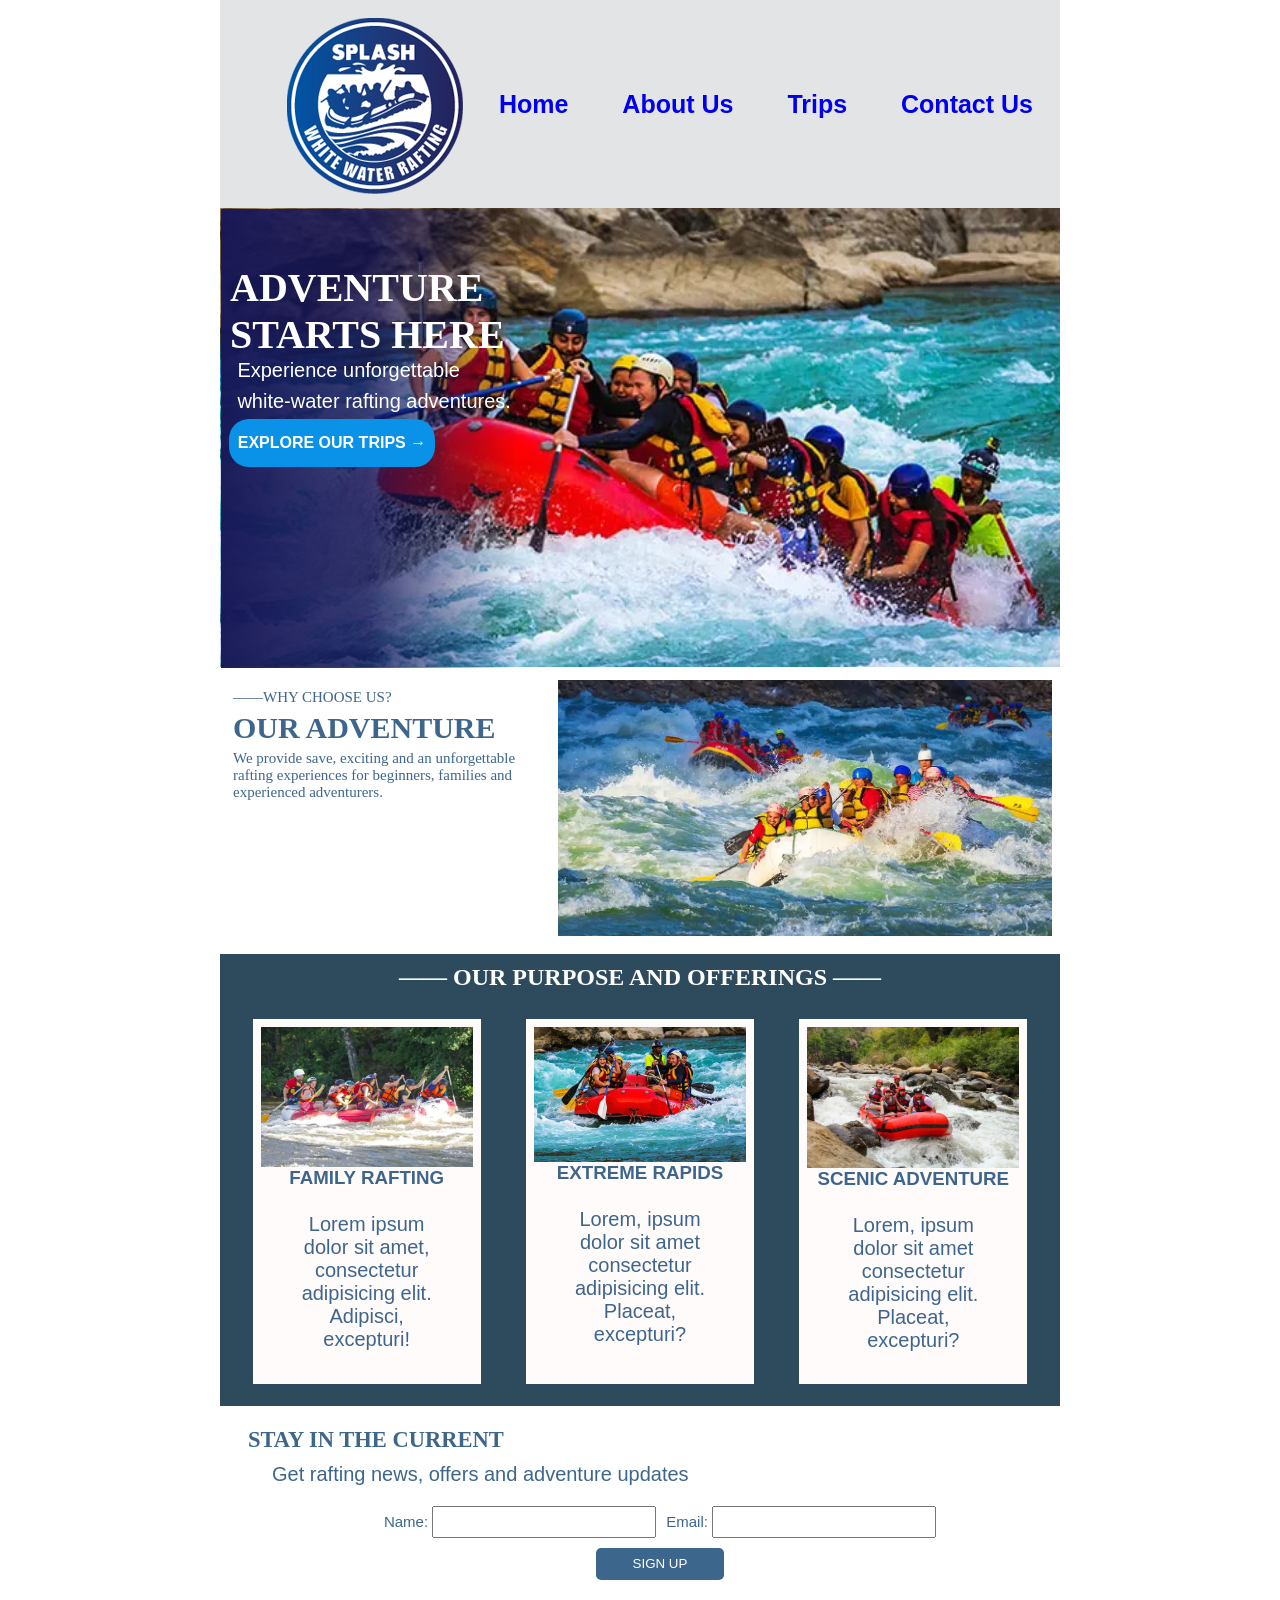
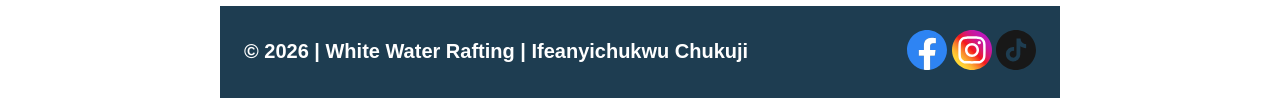
==== commit d5cc3fb1: "update" ====
--- a/wwr/index.html
+++ b/wwr/index.html
@@ -13,30 +13,24 @@
 
 <body>
     <header>
-        <div>
-            <img src="images/wwr-logo.png" alt="Rafting logo">
-            <div class="name">
-                <p>White</p>
-                <p>Water</p>
-                <p>Rafting</p>
-            </div>
-        </div>
+
+        <img src="images/wwr-logo.png" alt="Whitewater rafting logo">
+
 
         <nav>
-            <ul>
-                <li><a href="index.html">Home</a></li>
-                <li><a href="about.html">About Us</a></li>
-                <li><a href="trips.html">Trips</a></li>
-                <li><a href="contact.html">Contact Us</a></li>
-            </ul>
+            <a href="index.html">Home</a>
+            <a href="about.html">About Us</a>
+            <a href="trips.html">Trips</a>
+            <a href="contact.html">Contact Us</a>
+
         </nav>
 
     </header>
     <main>
         <section class="home-hero">
-            <div>
-                <img src="images/home-hero.jpg" alt="The home hero image">
-            </div>
+
+            <img src="images/home-hero.webp" alt="The home hero image">
+
             <h1>ADVENTURE STARTS HERE</h1>
             <div class="hero-article">
                 <P>Experience unforgettable</P>
@@ -52,26 +46,29 @@
                 <p>We provide save, exciting and an unforgettable rafting experiences for beginners,
                     families and experienced adventurers.</p>
             </div>
-            <img src="images/home-adventure.jpg" alt="adventure image">
+            <img src="images/home-adventure.webp" alt="adventure image">
         </section>
         <section class="experience">
             <h2>—— OUR PURPOSE AND OFFERINGS ——</h2>
             <div class="gallery">
-                <div><img src="images/home-experience-1.jpg" alt="first rafting experience">
+                <section class="each-trip"><img src="images/home-experience-1.webp"
+                      alt="first rafting experience">
                     <h3>FAMILY RAFTING</h3>
-                    <P>Lorem ipsum dolor sit amet, consectetur adipisicing elit. Adipisci,
-                        excepturi!</P>
-                </div>
-                <div><img src="images/home-experience-2.jpg" alt="second rafting experience">
+                    <p>Lorem ipsum dolor sit amet, consectetur adipisicing elit. Adipisci,
+                        excepturi!</p>
+                </section>
+                <section class="each-trip"><img src="images/home-experience-2.webp"
+                      alt="second rafting experience">
                     <h3>EXTREME RAPIDS</h3>
-                    <P>Lorem, ipsum dolor sit amet consectetur adipisicing elit. Placeat, excepturi?
-                    </P>
-                </div>
-                <div><img src="images/home-experience-3.jpg" alt="third rafting experience">
+                    <p>Lorem, ipsum dolor sit amet consectetur adipisicing elit. Placeat, excepturi?
+                    </p>
+                </section>
+                <section class="each-trip"><img src="images/home-experience-3.webp"
+                      alt="third rafting experience">
                     <h3>SCENIC ADVENTURE</h3>
-                    <P>Lorem, ipsum dolor sit amet consectetur adipisicing elit. Placeat, excepturi?
-                    </P>
-                </div>
+                    <p>Lorem, ipsum dolor sit amet consectetur adipisicing elit. Placeat, excepturi?
+                    </p>
+                </section>
             </div>
 
         </section>
@@ -98,8 +95,6 @@
             <a href="www.instagram.com"><img src="images/instagram-icon.svg"
                   alt="Instagram Icon"></a>
             <a href="www.tiktok.com"><img src="images/tictok-icon.svg" alt="Tiktok Icon"></a>
-
-
         </nav>
     </footer>
 </body>
--- a/wwr/styles/rafting.css
+++ b/wwr/styles/rafting.css
@@ -42,39 +42,21 @@
     color: var(--accent2-color);
 
     display: grid;
-    grid-template-columns: auto 60%;
+    grid-template-columns: auto 70%;
     justify-content: space-between;
-    align-items: center;
+
+    height: auto;
+    /* border: 2px solid black; */
 }
 
 header img {
-    height: 90px;
-    width: auto;
+    height: auto;
+    width: 200px;
     border-radius: 10%;
     margin: 1px 2px 5px 50px;
     grid-row: 1/4;
     grid-column: 1/2;
     /* border: 2px solid black; */
-}
-
-header div {
-    display: flex;
-    margin: 0;
-    grid-template-rows: repeat(3, 1fr);
-    /* border: 2px solid black; */
-    width: 15rem;
-    height: 5.9rem;
-}
-
-header .name {
-    display: grid;
-    grid-template-rows: repeat(3, 1fr);
-    /* border: 2px solid black; */
-    padding: 0;
-    height: 4rem;
-    gap: 0;
-    margin: 20px 0;
-
 }
 
 header .name p {
@@ -82,45 +64,32 @@
     padding: 5px;
     font-size: 16px;
     font-weight: 900;
-    height: 1.1rem;
+    height: 400rem;
     line-height: 0;
     color: rgba(9, 9, 39, 0.906);
     /* border: 2px solid black; */
+
 }
 
 header nav {
     margin: 0;
-    padding: 0 10px;
-
+    height: 13rem;
+    padding: 0;
+    /* border: 2px solid black; */
     display: flex;
-    flex-direction: column;
-    justify-content: space-between;
-}
-
-nav {
-    margin: 16px;
-    padding: 8px;
-
+    flex-direction: row;
+    align-items: center;
+    justify-content: space-around;
+    font-size: 25px;
+    font-weight: 700;
 }
 
 nav a {
     text-decoration: none;
 }
 
-ul {
-    display: grid;
-    grid-template-columns: repeat(4, 1fr);
-    list-style: none;
-
-}
-
-ul li {
-    font-weight: 900;
-
-}
-
 nav a:hover {
-    border-bottom: 2px solid red;
+    border-bottom: 4px solid red;
 }
 
 /* =========================
@@ -236,7 +205,7 @@
 
 }
 
-.adventure .adventure-article {
+.adventure-article {
     /* border: 1px solid black; */
     text-align: left;
     padding: 9px 5px;
@@ -280,7 +249,7 @@
     color: white;
 }
 
-.experience .gallery {
+.gallery {
     display: grid;
     grid-template-columns: repeat(3, 1fr);
     /* border: 1px solid black; */
@@ -298,7 +267,7 @@
 
 }
 
-.experience .gallery div {
+.each-trip {
     /* border: 2px solid black; */
 
     width: 90%;
@@ -322,7 +291,7 @@
     /* border: 2px solid black; */
 }
 
-.current .inner1 {
+.inner1 {
 
     /* border: 2px solid black; */
     height: 50%;
@@ -342,18 +311,18 @@
     place-self: center;
 }
 
-.current form div {
+form div {
     display: flex;
     flex-direction: row;
     gap: 10px;
 }
 
-.current input {
+input {
     width: 14rem;
     height: 2rem;
 }
 
-.current button {
+button {
     width: 10rem;
     justify-items: center;
     border: 0;
@@ -361,11 +330,11 @@
     background-color: rgba(6, 41, 63, 0.838);
 }
 
-.current button:hover {
+button:hover {
     background-color: rgba(255, 0, 0, 0.772);
 }
 
-.current button {
+button {
     justify-self: center;
 }
 
@@ -828,10 +797,8 @@
     display: flex;
     flex-direction: row;
 
-    justify-content: flex-end;
+    justify-content: space-between;
     align-items: center;
-
-    gap: 70px;
 
     background-color: var(--secondary-color);
     color: white;
@@ -849,10 +816,6 @@
     font-weight: 700;
 }
 
-.socialmedia a {
-    text-decoration: none;
-}
-
 /* =========================
    HEADINGS
 ========================= */
